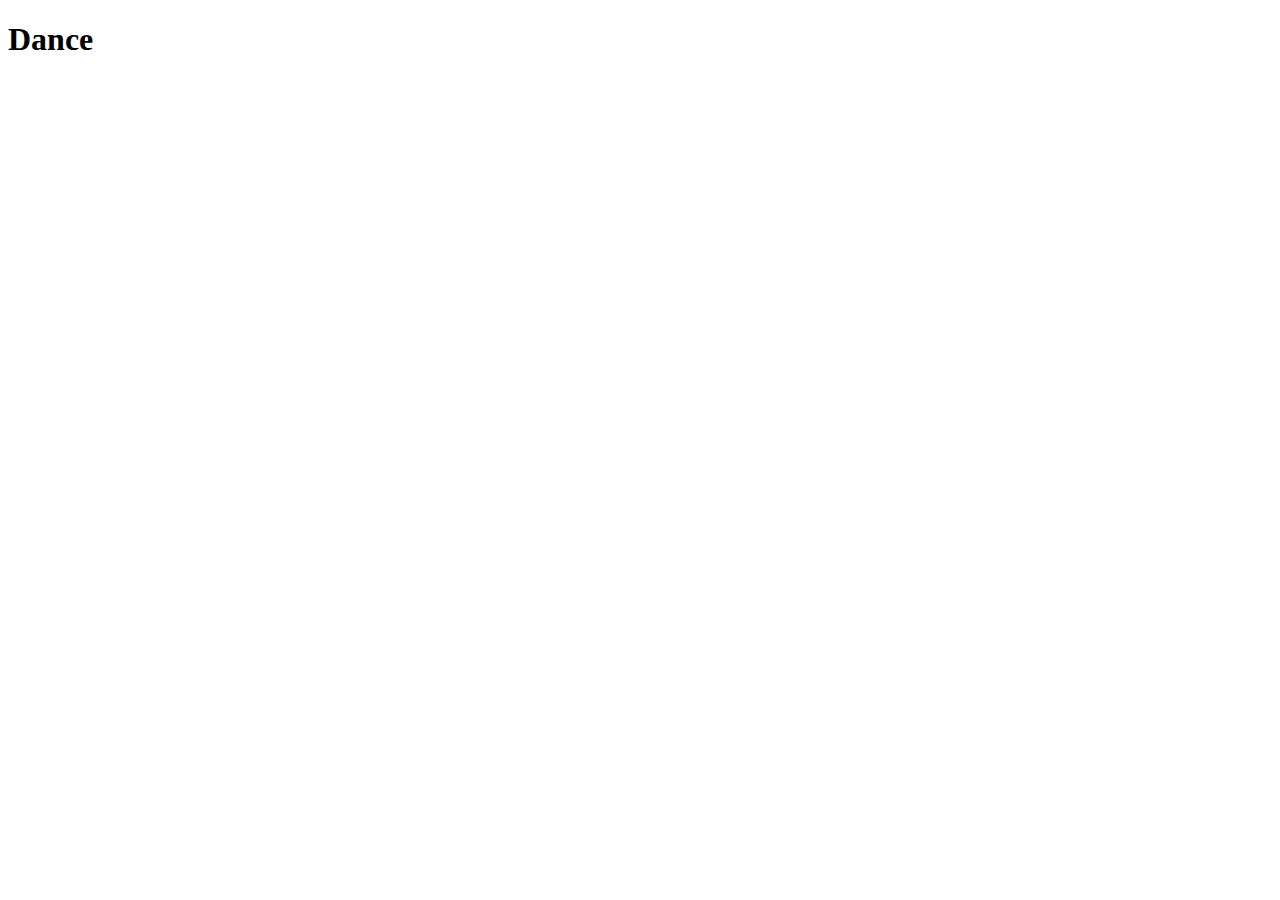
==== web/index.html @ 3dc279eb "Before the project" ====
<!DOCTYPE html>
<html lang="es">

<head>
    <meta charset="UTF-8">
    <title>Document</title>
</head>

<body>

    <!-- First Challenge -->
    <h1>Dance</h1>
    <!-- <h2>H2</h2>
    <h3>H3</h3> -->

    <!-- <div>I'm a Div</div>
    <span>I'm a span</span>
    <p>this is an amazing paragraph</p> -->
    <img src="https://media.giphy.com/media/l0HlRP71GpG8FOcMM/giphy.gif" alt="" />
    <img src="https://media.giphy.com/media/O6wHkRygKHQru/giphy.gif" alt="" />
    <img src="https://media.giphy.com/media/3o7btP089a98Xr6AV2/giphy.gif" alt="" />
    <img src="https://media.giphy.com/media/Rlxfht52POeHMUrner/giphy.gif" alt="" />
    <img src="https://media.giphy.com/media/dVhd2slGXPi3eLJGCa/giphy.gif" alt="" />
    <img src="https://media.giphy.com/media/3gTmcQwVzuFSodg0Ci/giphy.gif" alt="" />
    <script src="script.js"></script>

    <!--  <a href="https://giphy.com/gifs/nba-basketball-yeah-l0HlRP71GpG8FOcMM/links"> Gif</a>-->
</body>

</html>
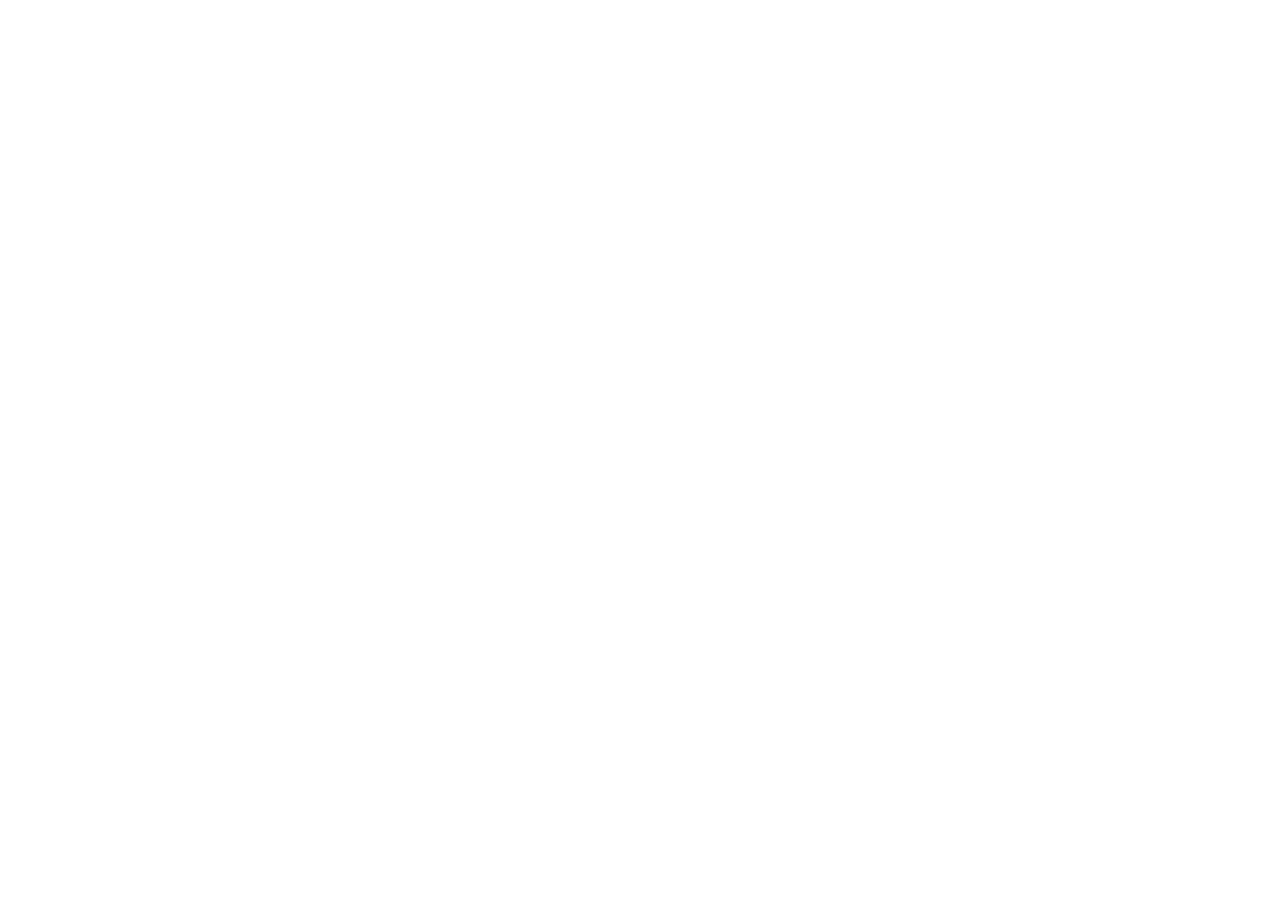
==== commit 1c30031d: "Designing the page" ====
--- a/web/index.html
+++ b/web/index.html
@@ -1,30 +1,17 @@
 <!DOCTYPE html>
-<html lang="es">
+<html lang="en">
 
 <head>
     <meta charset="UTF-8">
+    <meta name="viewport" content="width=device-width, initial-scale=1.0">
+    <link rel="stylesheet" href="css/styles.css" />
     <title>Document</title>
 </head>
 
 <body>
 
-    <!-- First Challenge -->
-    <h1>Dance</h1>
-    <!-- <h2>H2</h2>
-    <h3>H3</h3> -->
 
-    <!-- <div>I'm a Div</div>
-    <span>I'm a span</span>
-    <p>this is an amazing paragraph</p> -->
-    <img src="https://media.giphy.com/media/l0HlRP71GpG8FOcMM/giphy.gif" alt="" />
-    <img src="https://media.giphy.com/media/O6wHkRygKHQru/giphy.gif" alt="" />
-    <img src="https://media.giphy.com/media/3o7btP089a98Xr6AV2/giphy.gif" alt="" />
-    <img src="https://media.giphy.com/media/Rlxfht52POeHMUrner/giphy.gif" alt="" />
-    <img src="https://media.giphy.com/media/dVhd2slGXPi3eLJGCa/giphy.gif" alt="" />
-    <img src="https://media.giphy.com/media/3gTmcQwVzuFSodg0Ci/giphy.gif" alt="" />
-    <script src="script.js"></script>
-
-    <!--  <a href="https://giphy.com/gifs/nba-basketball-yeah-l0HlRP71GpG8FOcMM/links"> Gif</a>-->
+    <script src="scripts/script.js"></script>
 </body>
 
 </html>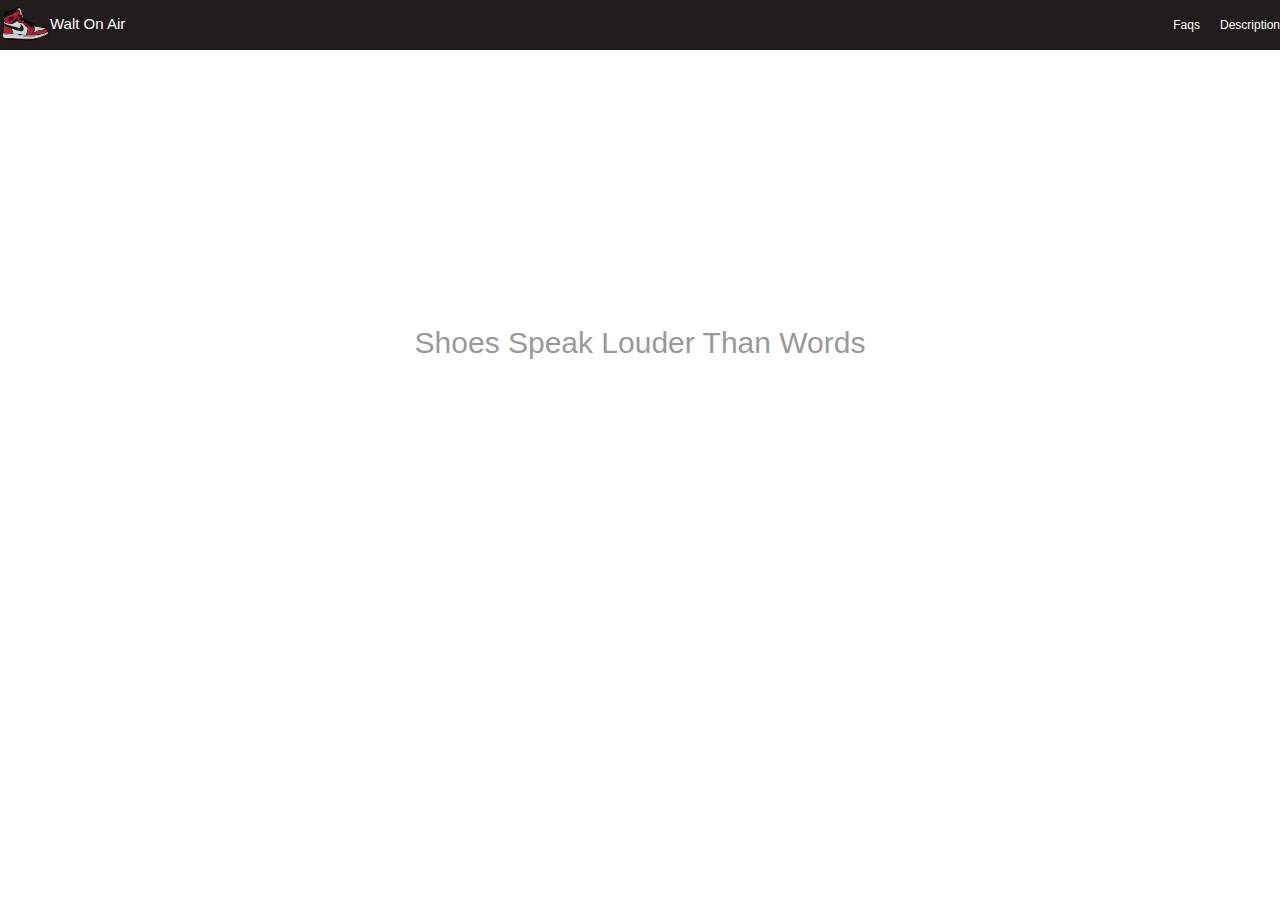
==== commit d5ea1c73: "Starting the Main Section" ====
--- a/web/index.html
+++ b/web/index.html
@@ -1,14 +1,40 @@
 <!DOCTYPE html>
-<html lang="en">
+<html lang="es">
 
 <head>
     <meta charset="UTF-8">
     <meta name="viewport" content="width=device-width, initial-scale=1.0">
     <link rel="stylesheet" href="css/styles.css" />
-    <title>Document</title>
+    <title>WOA</title>
 </head>
 
 <body>
+
+    <!-- Navbar Start -->
+    <nav>
+        <div class="brand_image">
+            <img src="images/logo.png" width="50" height="50" alt="" />
+            <p>Walt On Air</p>
+        </div>
+
+        <div class="nav_options">
+            <ul>
+                <li><a href="">Faqs</a></li>
+                <li><a href="">Description</a></li>
+            </ul>
+            <!-- <div class="option">Faqs</div>
+            <div class="option">Product and Description</div> -->
+        </div>
+
+
+    </nav>
+    <!-- Navbar End -->
+
+    <div class="main_section">
+        <h1>Shoes Speak Louder Than Words</h1>
+
+
+    </div>
 
 
     <script src="scripts/script.js"></script>
--- a/web/css/styles.css
+++ b/web/css/styles.css
@@ -0,0 +1,60 @@
+html,body{
+    padding: 0px;
+    margin: 0px;
+    font-size: 12px;
+    font-family: Helvetica;
+    font-weight: lighter;
+}
+
+/* Nav Style */
+nav{
+    display: flex;
+    background-color: #211D1D;
+    padding: 10 px;
+    color: white;
+    justify-content: space-between;
+    align-items: center;
+}
+nav ul{
+    display: flex;
+}
+
+nav li{
+    padding-left: 20px;
+    list-style: none; 
+}
+
+nav li a{
+    color: white;
+    text-decoration: none;
+}
+
+nav li a:hover {
+    color:gray;
+}
+
+nav .brand_image{
+    display: flex;
+}
+
+nav .brand_image p{
+    display: inline-block;
+    font-size: 15px;
+}
+
+/* Main Style */
+
+.main_section{
+    padding: 20%;
+    text-align: center;
+    font-weight: bold;
+   
+
+}
+
+.main_section h1{
+    font-size: 30px;
+    font-family: Helvetica;
+    font-weight: lighter;
+    color: #9A9898;
+}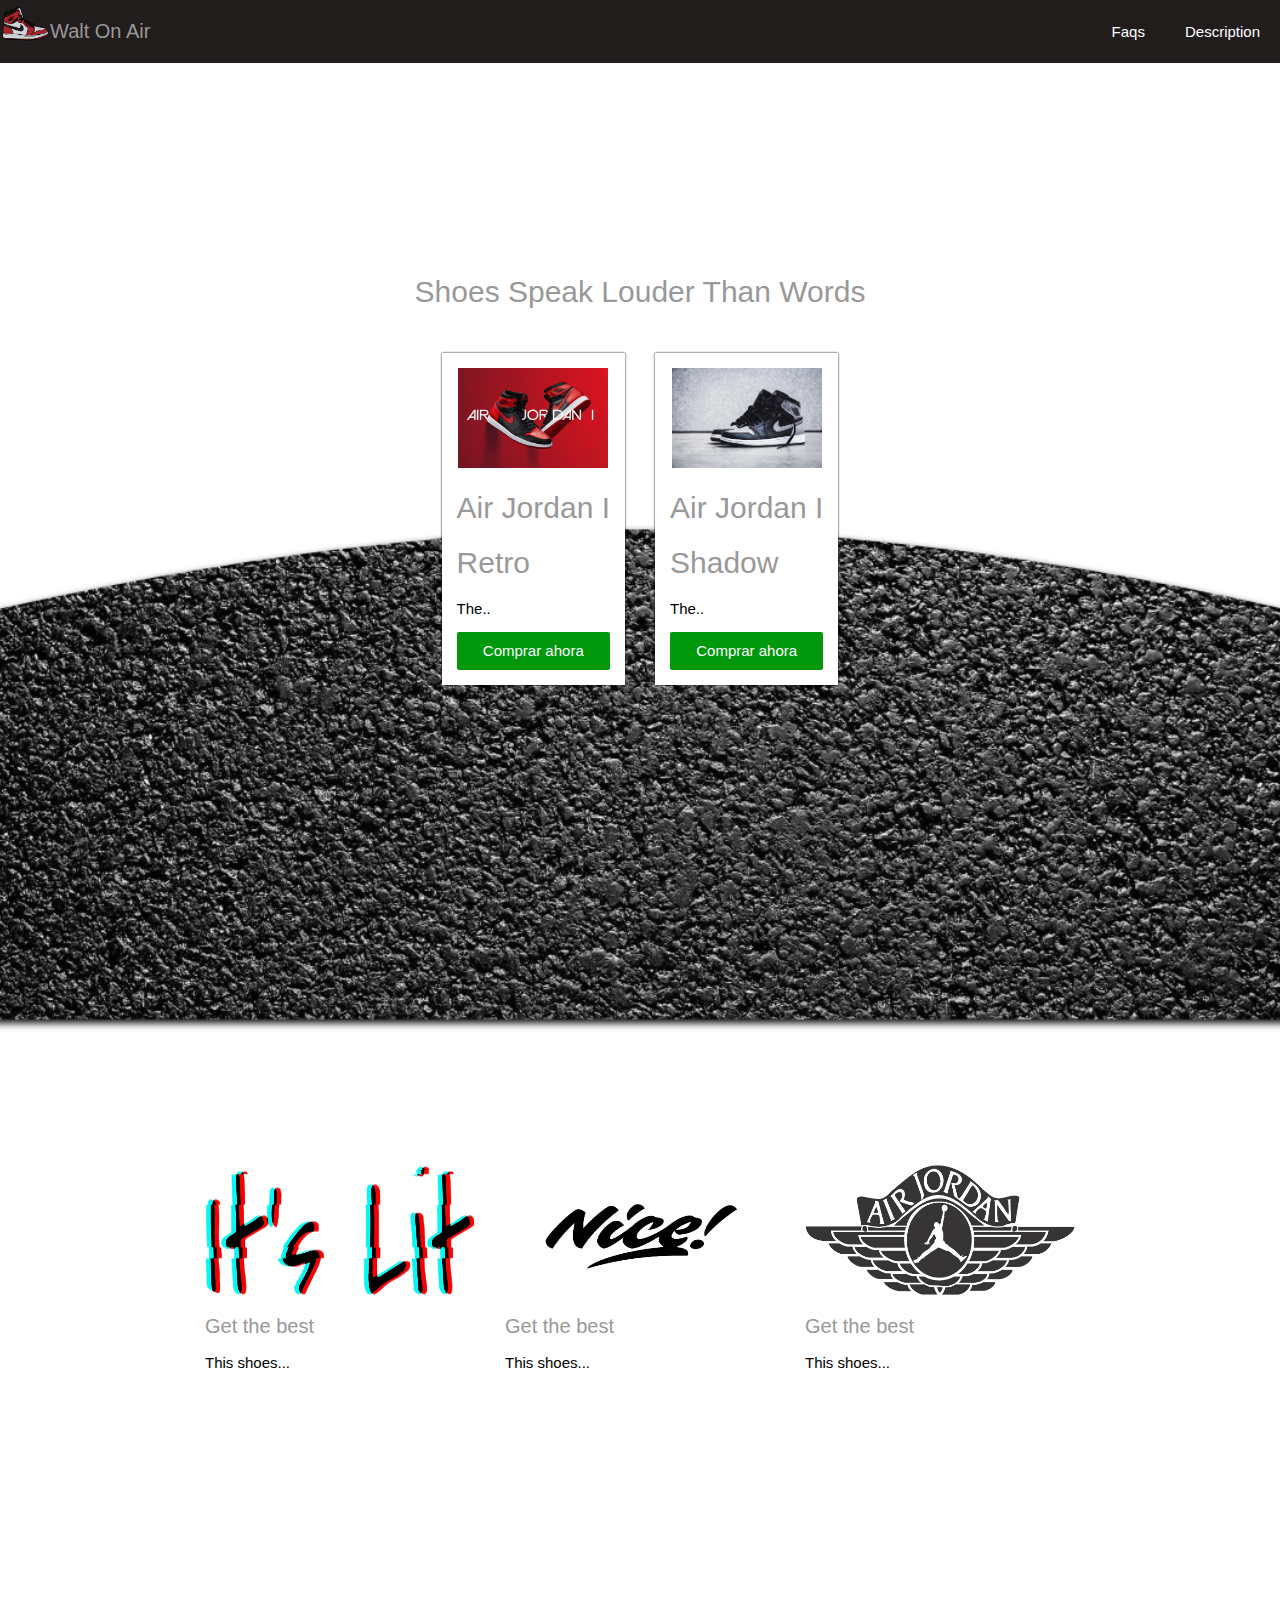
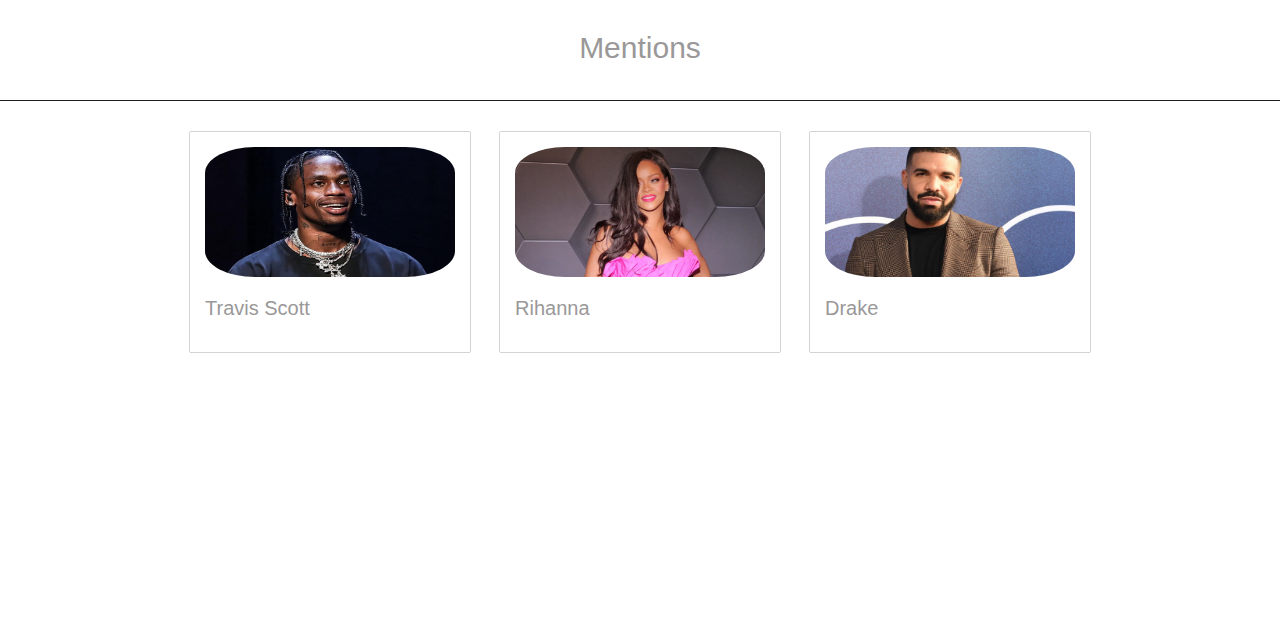
==== commit ec804c04: "Second Challenge done" ====
--- a/web/index.html
+++ b/web/index.html
@@ -4,7 +4,10 @@
 <head>
     <meta charset="UTF-8">
     <meta name="viewport" content="width=device-width, initial-scale=1.0">
+    <link rel="stylesheet" href="css/normalize.css" />
     <link rel="stylesheet" href="css/styles.css" />
+    <link rel="stylesheet" href="css/mobile.css" />
+
     <title>WOA</title>
 </head>
 
@@ -30,14 +33,113 @@
     </nav>
     <!-- Navbar End -->
 
+    <!--Main Section Start -->
     <div class="main_section">
         <h1>Shoes Speak Louder Than Words</h1>
+    </div>
+    <!--Main Section End -->
 
+    <!-- Product Start -->
+    <div class="products">
+        <div class="product">
+            <div class="content">
+                <div class="image_content">
+                    <img src="images/AirJordanIRetro.jpg" alt="" />
+                </div>
+                <h1>Air Jordan I</h1>
+                <h1>Retro</h1>
+                <p>The..</p>
+                <button href="#" class="main_button">Comprar ahora</button>
+            </div>
+        </div>
+        <div class="product">
 
+            <div class="content">
+                <div class="image_content">
+                    <img src="images/AirJordanIShadow.jpg" alt="" />
+                </div>
+
+                <h1>Air Jordan I</h1>
+                <h1>Shadow</h1>
+                <p>The..</p>
+                <button href="#" class="main_button">Comprar ahora</button>
+            </div>
+        </div>
     </div>
+    <!-- Product End -->
 
+    <!-- Benefits Start -->
+    <div class="benefits">
+        <div class="benefit">
+            <div class="content">
+                <div class="image_benefits">
+                    <img src="images/lit.png" alt="" />
+                </div>
+                <h2>Get the best</h2>
+                <p>This shoes...</p>
+            </div>
+        </div>
 
-    <script src="scripts/script.js"></script>
+        <div class="benefit">
+            <div class="content">
+                <div class="image_benefits">
+                    <img src="images/nice.png" alt="" />
+                </div>
+                <h2>Get the best</h2>
+                <p>This shoes...</p>
+            </div>
+        </div>
+
+        <div class="benefit">
+            <div class="content">
+                <div class="image_benefits">
+                    <img src="images/airjordan.png" alt="" />
+                </div>
+                <h2>Get the best</h2>
+                <p>This shoes...</p>
+            </div>
+        </div>
+    </div>
+    <!-- Benefits End -->
+
+    <div class="mentions_title">
+        <h1>Mentions</h1>
+    </div>
+    <!-- Mentions Start -->
+    <div class="mentions">
+        <div class="mention">
+            <div class="content">
+                <div class="image_mention">
+                    <img src="images/travis.jpg" alt="">
+                    <h2>Travis Scott</h2>
+                </div>
+            </div>
+
+        </div>
+
+        <div class="mention">
+            <div class="content">
+                <div class="image_mention">
+
+                    <img src="images/rihanna.webp" alt="">
+                    <h2>Rihanna</h2>
+                </div>
+            </div>
+
+        </div>
+
+        <div class="mention">
+            <div class="content">
+                <div class="image_mention">
+                    <img src="images/drake.jpg" alt="">
+                    <h2>Drake</h2>
+                </div>
+            </div>
+        </div>
+    </div>
+    <!-- Mentions End -->
+
+    <script src=" scripts/script.js"></script>
 </body>
 
 </html>--- a/web/css/styles.css
+++ b/web/css/styles.css
@@ -1,17 +1,44 @@
+
+/* Variables */
+
+:root{
+    --green-color: #00980C;
+    --greenDark-color: #017e0c;
+    --white-color: white;
+    --gray-color: #9A9898;
+    --grayDark-color:#211D1D;
+
+
+}
+
 html,body{
     padding: 0px;
     margin: 0px;
-    font-size: 12px;
+    font-size: 15px;
     font-family: Helvetica;
     font-weight: lighter;
+}
+
+h1{
+    font-size: 30px;
+    font-family: Helvetica;
+    font-weight: 500;
+    color:var(--gray-color);
+}
+
+h2{
+    font-size: 20px;
+    font-family: Helvetica;
+    font-weight: lighter;
+    color:var(--gray-color);
 }
 
 /* Nav Style */
 nav{
     display: flex;
-    background-color: #211D1D;
+    background-color: var(--grayDark-color);
     padding: 10 px;
-    color: white;
+    color: var(--white-color);
     justify-content: space-between;
     align-items: center;
 }
@@ -21,16 +48,17 @@
 
 nav li{
     padding-left: 20px;
+    padding-right: 20px;
     list-style: none; 
 }
 
 nav li a{
-    color: white;
+    color: var(--white-color);
     text-decoration: none;
 }
 
 nav li a:hover {
-    color:gray;
+    color:var(--gray-color);
 }
 
 nav .brand_image{
@@ -39,22 +67,121 @@
 
 nav .brand_image p{
     display: inline-block;
-    font-size: 15px;
+    font-size: 20px;
+}
+
+nav .brand_image:hover p{
+    color: var(--gray-color);
+    cursor: pointer;
 }
 
 /* Main Style */
 
 .main_section{
-    padding: 20%;
+    padding: 15%;
     text-align: center;
-    font-weight: bold;
-   
-
 }
 
-.main_section h1{
-    font-size: 30px;
-    font-family: Helvetica;
-    font-weight: lighter;
-    color: #9A9898;
+
+.products{
+    background-image: url("../images/fondoCurvo.png");
+    max-height: 50px;
+    background-size: cover;
+    background-position: center top;
+    padding: 20%;
+    display: flex;
+    justify-content: center;
+}
+
+.product{
+    padding: 15px;
+    margin-top: -440px;
+}
+
+.product .content{
+    background-color: var(--white-color);
+    padding: 15px;
+    box-shadow: 0 0 2px;
+}
+
+.image_content{
+    text-align: center;
+}
+
+.image_content img{
+    width: 150px;
+    height: 100px;
+}
+
+.main_button{
+    background-color:var(--green-color) ;
+    width: 100%;
+    padding: 10px;
+    font-size: 15px;
+    color: var(--white-color);
+    border: none;
+    cursor: pointer;
+    border-radius: 2px;
+}
+
+.main_button:hover{
+    background-color: var(--greenDark-color);
+}
+
+/* Benefits Style */
+
+.benefits{
+    max-height: 50px;
+    background-size: cover;
+    background-position: center top;
+    padding: 20%;
+    display: flex;
+    justify-content: center;
+}
+
+.benefit{
+    padding: 15px;
+    margin-top: -140px;
+}
+
+.image_benefits img{
+    width: 270px;
+    height: 130px;
+    border-radius: 10%;
+}
+
+/* Mentions Style*/
+
+.mentions{
+    max-height: 50px;
+    background-size: cover;
+    background-position: center top;
+    padding: 20%;
+    display: flex;
+    justify-content: center;
+}
+
+.mention{
+    padding: 15px;
+    margin-top: -240px;
+    border: 0px;
+}
+
+.mention .content{
+    background-color: var(--white-color);
+    padding: 15px;
+    box-shadow: 0 0 1px;
+   
+}
+
+.image_mention img{
+    width: 250px;
+    height: 130px;
+    border-radius: 20%;
+}
+
+.mentions_title{
+    border-bottom: 1px solid var(--grayDark-color);
+    text-align: center;
+    padding: 15px;
 }--- a/web/css/mobile.css
+++ b/web/css/mobile.css
@@ -0,0 +1,3 @@
+@media (max-width: 600px){
+
+}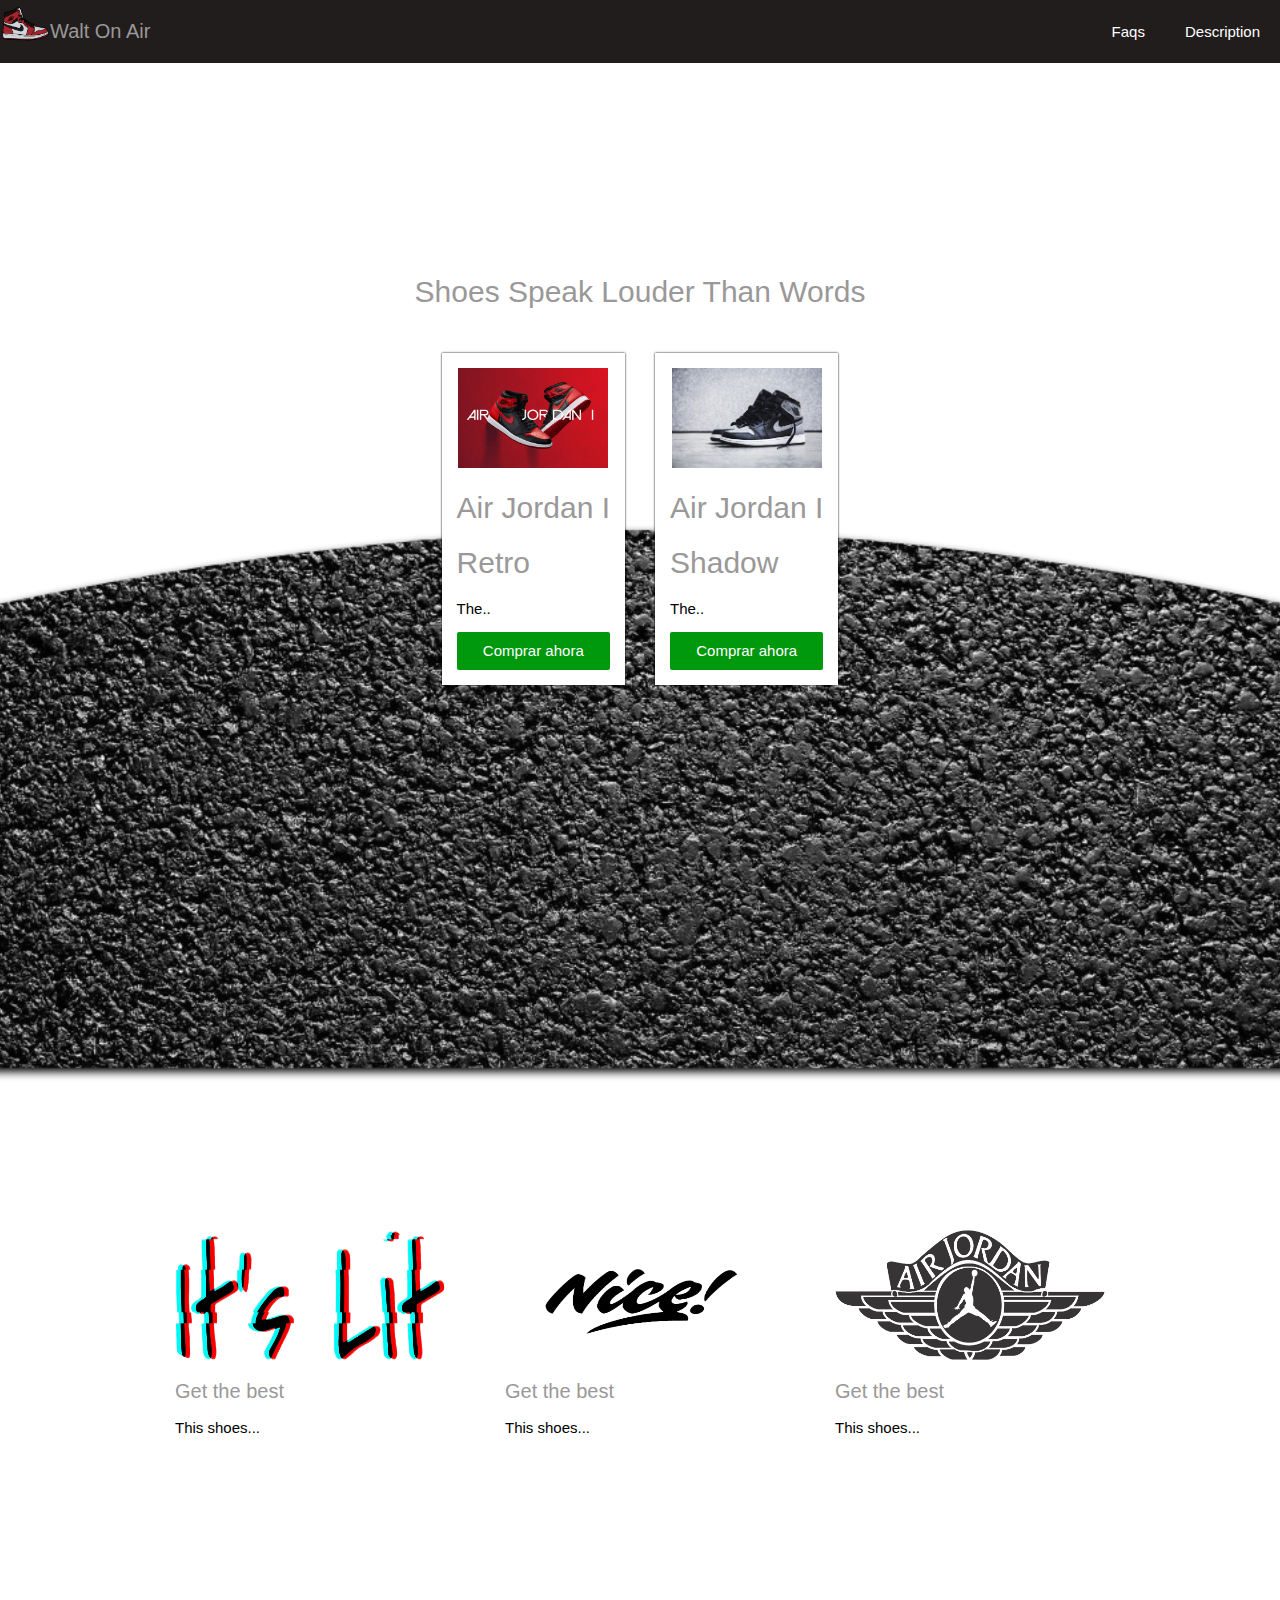
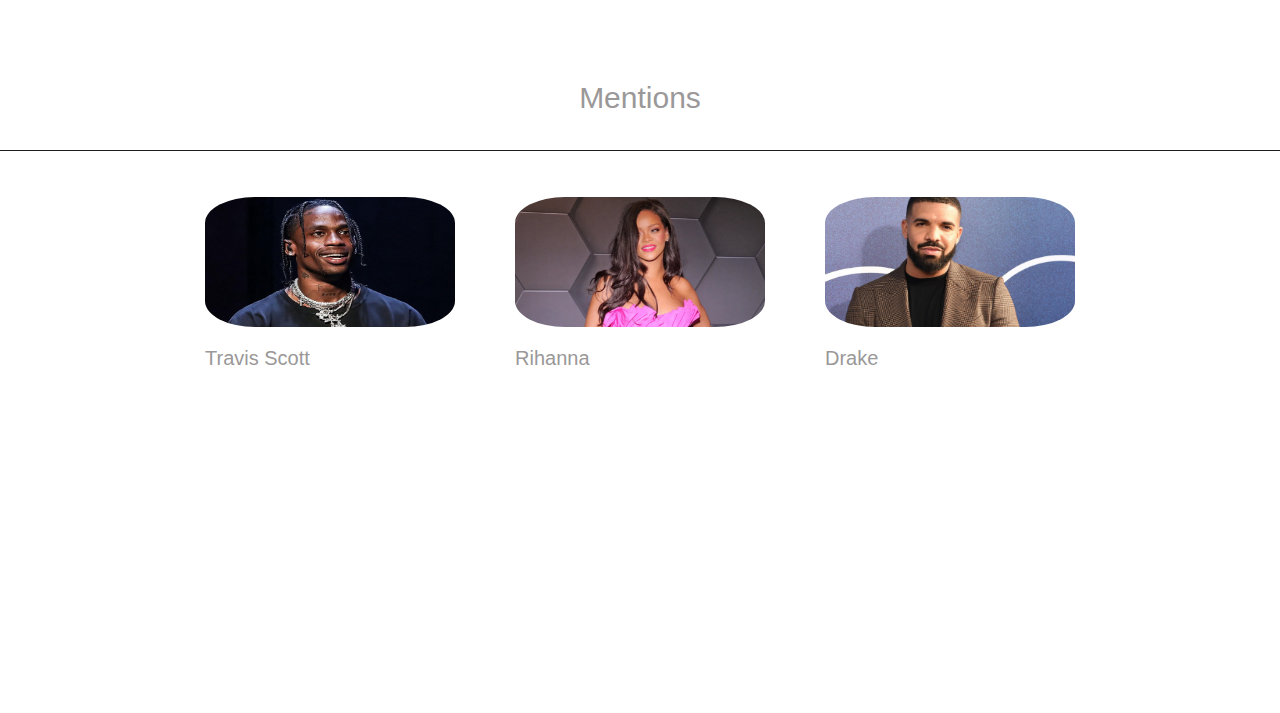
==== commit 09f66216: "Before the third challenge: Animations, Resposive and Grid" ====
--- a/web/index.html
+++ b/web/index.html
@@ -7,14 +7,14 @@
     <link rel="stylesheet" href="css/normalize.css" />
     <link rel="stylesheet" href="css/styles.css" />
     <link rel="stylesheet" href="css/mobile.css" />
-
+    <link rel="stylesheet" href="css/animation.css" />
     <title>WOA</title>
 </head>
 
 <body>
 
     <!-- Navbar Start -->
-    <nav>
+    <nav class="fadeInDown">
         <div class="brand_image">
             <img src="images/logo.png" width="50" height="50" alt="" />
             <p>Walt On Air</p>
@@ -34,14 +34,14 @@
     <!-- Navbar End -->
 
     <!--Main Section Start -->
-    <div class="main_section">
+    <div class="main_section fadeIn">
         <h1>Shoes Speak Louder Than Words</h1>
     </div>
     <!--Main Section End -->
 
     <!-- Product Start -->
-    <div class="products">
-        <div class="product">
+    <div class="products fadeInUp">
+        <div class="product ">
             <div class="content">
                 <div class="image_content">
                     <img src="images/AirJordanIRetro.jpg" alt="" />
--- a/web/css/styles.css
+++ b/web/css/styles.css
@@ -85,7 +85,7 @@
 
 .products{
     background-image: url("../images/fondoCurvo.png");
-    max-height: 50px;
+    height: 50px;
     background-size: cover;
     background-position: center top;
     padding: 20%;
@@ -131,12 +131,17 @@
 /* Benefits Style */
 
 .benefits{
-    max-height: 50px;
+    height: 50px;
     background-size: cover;
     background-position: center top;
     padding: 20%;
     display: flex;
     justify-content: center;
+}
+
+.benefit .content{
+    background-color: var(--white-color);
+    padding: 15px;
 }
 
 .benefit{
@@ -153,7 +158,7 @@
 /* Mentions Style*/
 
 .mentions{
-    max-height: 50px;
+    height: 50px;
     background-size: cover;
     background-position: center top;
     padding: 20%;
@@ -170,7 +175,6 @@
 .mention .content{
     background-color: var(--white-color);
     padding: 15px;
-    box-shadow: 0 0 1px;
    
 }
 
--- a/web/css/mobile.css
+++ b/web/css/mobile.css
@@ -1,3 +1,30 @@
 @media (max-width: 600px){
+    .products{
+        display: inherit;
+        height: auto;
+    }
+    .product {
+        margin-top: auto;
+    }
+    .main_section{
+        padding: 4%;
+    }
+    
+    .benefits{
+        display: inherit;
+        height: auto;
+    }
 
+    .benefit{
+        margin-top: auto;
+    }
+
+    .mentions{
+        display: inherit;
+        height: auto;
+    }
+
+    .mention{
+        margin-top: auto;
+    }
 }--- a/web/css/animation.css
+++ b/web/css/animation.css
@@ -0,0 +1,62 @@
+.fadeIn{
+    -webkit-animation-duration: 4s;
+    animation-duration: 4s;
+    -webkit-animation-fill-mode: both;
+    animation-fill-mode: both;
+    -webkit-animation-duration: fadeIn;
+    animation-name: fadeIn;
+}
+
+@keyframes fadeIn{
+    from{
+        opacity: 0;
+    }
+    to{
+        opacity: 1;
+    }
+}
+
+
+.fadeInDown{
+    -webkit-animation-duration: 1s;
+    animation-duration: 1s;
+    -webkit-animation-fill-mode: both;
+    animation-fill-mode: both;
+    -webkit-animation-duration: fadeInDown;
+    animation-name: fadeInDown;
+}
+
+@keyframes fadeInDown{
+    from{
+        opacity: 0;
+        -webkit-transform: translate3d(0, -100%,0);
+        transform: translate3d(0, -100%,0);
+    }
+    to{
+        opacity: 1;
+        -webkit-transform: translate3d(0, 0,0);
+        transform: translate3d(0, 0,0);
+    }
+}
+
+.fadeInUp{
+    -webkit-animation-duration: 1s;
+    animation-duration: 1s;
+    -webkit-animation-fill-mode: both;
+    animation-fill-mode: both;
+    -webkit-animation-duration: fadeInUp;
+    animation-name: fadeInUp;
+}
+
+@keyframes fadeInUp{
+    from{
+        opacity: 0;
+        -webkit-transform: translate3d(0, 100%,0);
+        transform: translate3d(0, 100%,0);
+    }
+    to{
+        opacity: 1;
+        -webkit-transform: translate3d(0, 0,0);
+        transform: translate3d(0, 0,0);
+    }
+}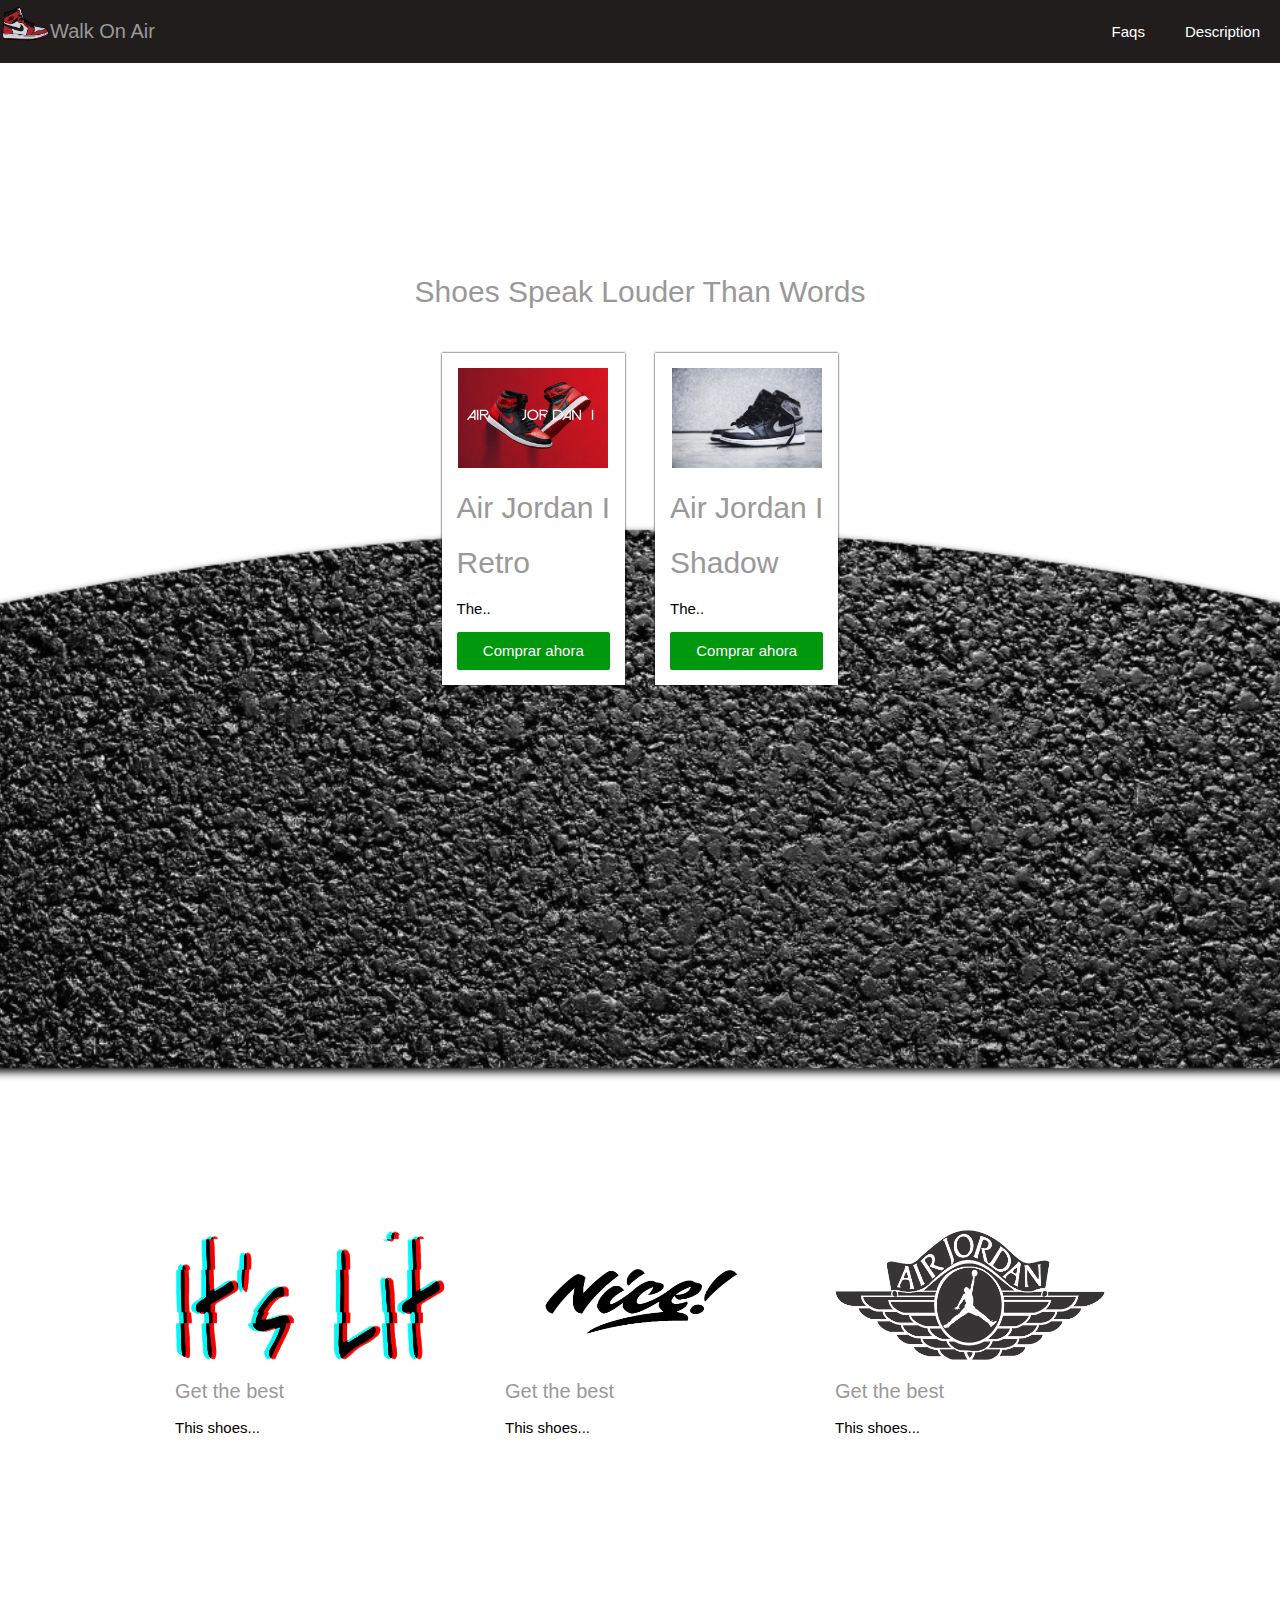
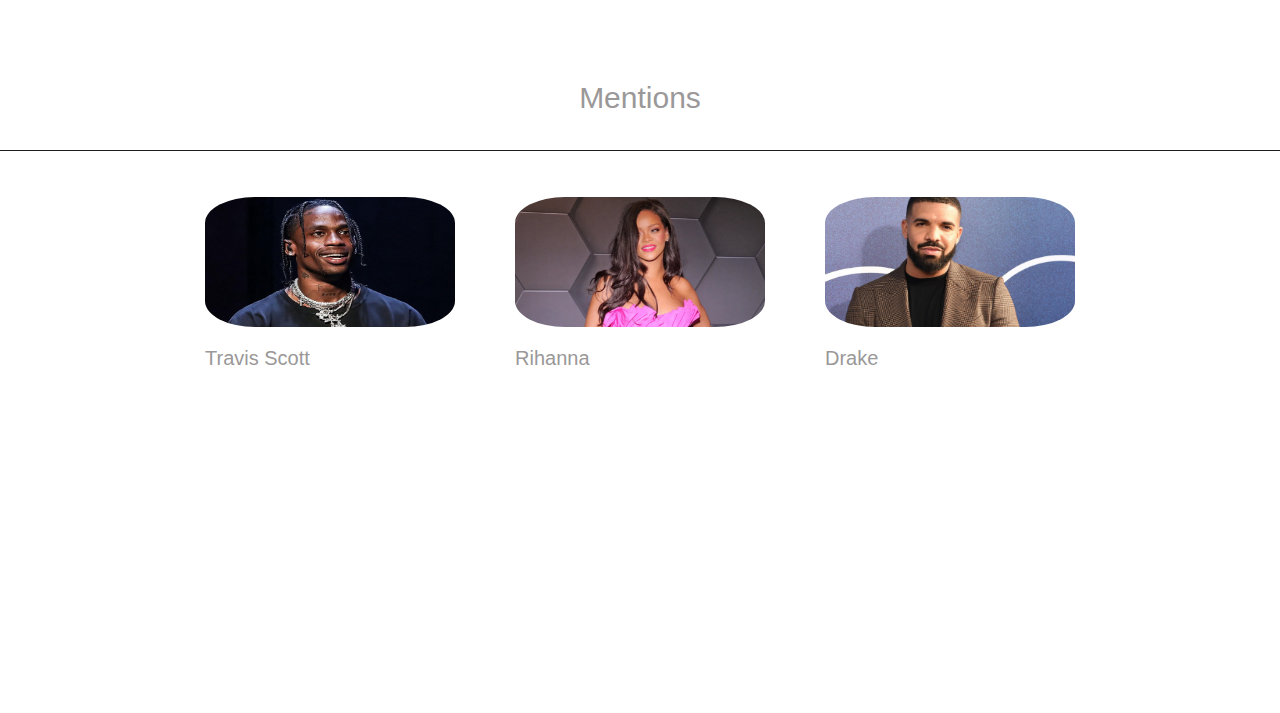
==== commit d256a771: "Product Page done" ====
--- a/web/index.html
+++ b/web/index.html
@@ -17,7 +17,7 @@
     <nav class="fadeInDown">
         <div class="brand_image">
             <img src="images/logo.png" width="50" height="50" alt="" />
-            <p>Walt On Air</p>
+            <p>Walk On Air</p>
         </div>
 
         <div class="nav_options">
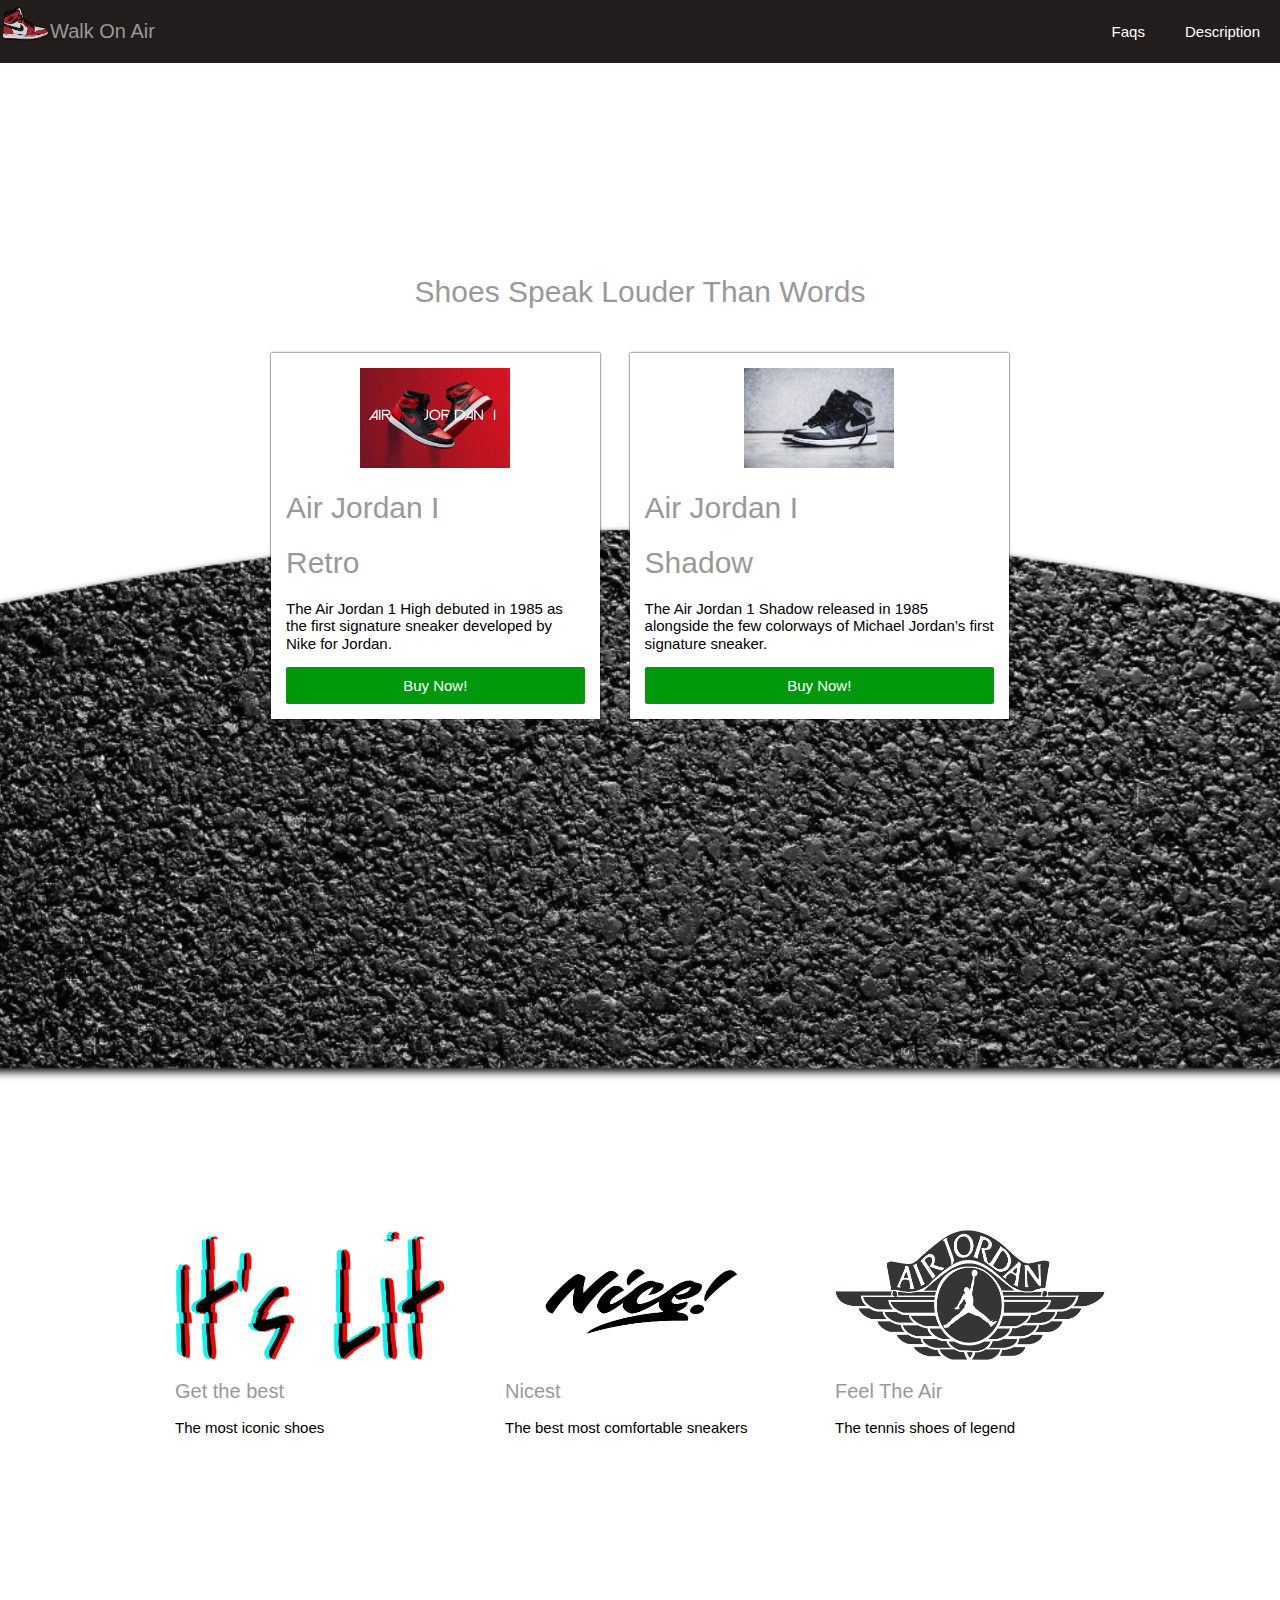
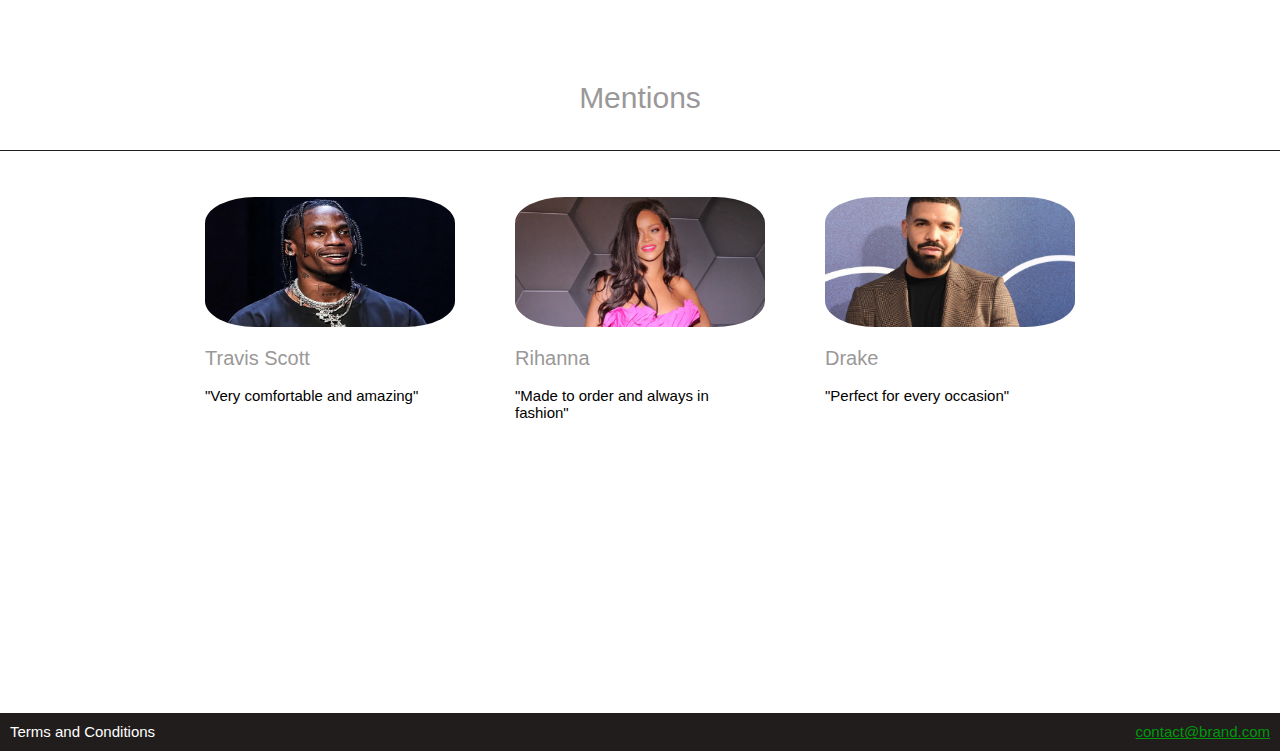
==== commit ed959d4a: "Before Git hub pages" ====
--- a/web/index.html
+++ b/web/index.html
@@ -1,5 +1,5 @@
 <!DOCTYPE html>
-<html lang="es">
+<html lang="en">
 
 <head>
     <meta charset="UTF-8">
@@ -17,7 +17,10 @@
     <nav class="fadeInDown">
         <div class="brand_image">
             <img src="images/logo.png" width="50" height="50" alt="" />
-            <p>Walk On Air</p>
+            <a href="index.html">
+                <p>Walk On Air</p>
+            </a>
+
         </div>
 
         <div class="nav_options">
@@ -48,8 +51,9 @@
                 </div>
                 <h1>Air Jordan I</h1>
                 <h1>Retro</h1>
-                <p>The..</p>
-                <button href="#" class="main_button">Comprar ahora</button>
+                <p>The Air Jordan 1 High debuted in 1985 as the first signature sneaker developed by Nike for
+                    Jordan.</p>
+                <a href="venta.html"><button href="#" class="main_button">Buy Now!</button></a>
             </div>
         </div>
         <div class="product">
@@ -61,22 +65,23 @@
 
                 <h1>Air Jordan I</h1>
                 <h1>Shadow</h1>
-                <p>The..</p>
-                <button href="#" class="main_button">Comprar ahora</button>
+                <p>The Air Jordan 1 Shadow released in 1985 alongside the few colorways of Michael Jordan’s first
+                    signature sneaker.</p>
+                <a href="venta.html"><button href="#" class="main_button">Buy Now!</button></a>
             </div>
         </div>
     </div>
     <!-- Product End -->
 
     <!-- Benefits Start -->
-    <div class="benefits">
+    <div class="benefits fadeInUp">
         <div class="benefit">
             <div class="content">
                 <div class="image_benefits">
                     <img src="images/lit.png" alt="" />
                 </div>
                 <h2>Get the best</h2>
-                <p>This shoes...</p>
+                <p>The most iconic shoes</p>
             </div>
         </div>
 
@@ -85,8 +90,8 @@
                 <div class="image_benefits">
                     <img src="images/nice.png" alt="" />
                 </div>
-                <h2>Get the best</h2>
-                <p>This shoes...</p>
+                <h2>Nicest</h2>
+                <p>The best most comfortable sneakers </p>
             </div>
         </div>
 
@@ -95,23 +100,24 @@
                 <div class="image_benefits">
                     <img src="images/airjordan.png" alt="" />
                 </div>
-                <h2>Get the best</h2>
-                <p>This shoes...</p>
+                <h2>Feel The Air</h2>
+                <p>The tennis shoes of legend</p>
             </div>
         </div>
     </div>
     <!-- Benefits End -->
 
-    <div class="mentions_title">
+    <div class="mentions_title fadeInUp">
         <h1>Mentions</h1>
     </div>
     <!-- Mentions Start -->
-    <div class="mentions">
+    <div class="mentions fadeInUp">
         <div class="mention">
             <div class="content">
                 <div class="image_mention">
                     <img src="images/travis.jpg" alt="">
                     <h2>Travis Scott</h2>
+                    <p>"Very comfortable and amazing"</p>
                 </div>
             </div>
 
@@ -123,6 +129,7 @@
 
                     <img src="images/rihanna.webp" alt="">
                     <h2>Rihanna</h2>
+                    <p>"Made to order and always in fashion"</p>
                 </div>
             </div>
 
@@ -133,11 +140,18 @@
                 <div class="image_mention">
                     <img src="images/drake.jpg" alt="">
                     <h2>Drake</h2>
+                    <p>"Perfect for every occasion"</p>
                 </div>
             </div>
         </div>
     </div>
     <!-- Mentions End -->
+    <!-- Footer Start -->
+    <footer class="fadeInUp">
+        <div class="option">Terms and Conditions</div>
+        <div class="option contact"> <a href="mailto:con">contact@brand.com</a></div>
+    </footer>
+    <!-- Footer End -->
 
     <script src=" scripts/script.js"></script>
 </body>
--- a/web/css/styles.css
+++ b/web/css/styles.css
@@ -11,7 +11,7 @@
 
 }
 
-html,body{
+html,body, label{
     padding: 0px;
     margin: 0px;
     font-size: 15px;
@@ -19,6 +19,7 @@
     font-weight: lighter;
 }
 
+
 h1{
     font-size: 30px;
     font-family: Helvetica;
@@ -33,6 +34,7 @@
     color:var(--gray-color);
 }
 
+
 /* Nav Style */
 nav{
     display: flex;
@@ -81,7 +83,9 @@
     padding: 15%;
     text-align: center;
 }
-
+nav a {
+    color: var(--white-color);
+}
 
 .products{
     background-image: url("../images/fondoCurvo.png");
@@ -188,4 +192,48 @@
     border-bottom: 1px solid var(--grayDark-color);
     text-align: center;
     padding: 15px;
-}+}
+
+
+/* Form Style*/
+
+.modulo_pago{
+    background-color: var(--white-color);
+    padding: 10px;
+}
+
+
+.modulo_pago_images{
+    max-width: 200px;
+    text-align: center;
+    width: 100%;
+    margin: auto;
+}
+
+.data{
+    margin-top: 8px;
+    margin-bottom: 8px;
+    width: 100%;
+    height: 35px;
+    border-radius: 2px;
+    border: 1px solid;
+    box-sizing: border-box;
+}
+
+.modulo_pago .main_button{
+    margin-top: 10px;
+}
+
+
+/* ------------------------------------------- Footer */
+footer{
+    display: flex;
+    justify-content: space-between;
+    font-size: 15px;
+    background-color: var(--grayDark-color);
+    padding: 10px;
+    color: var(--white-color);
+  }
+  .contact a{
+    color: var(--green-color);
+  }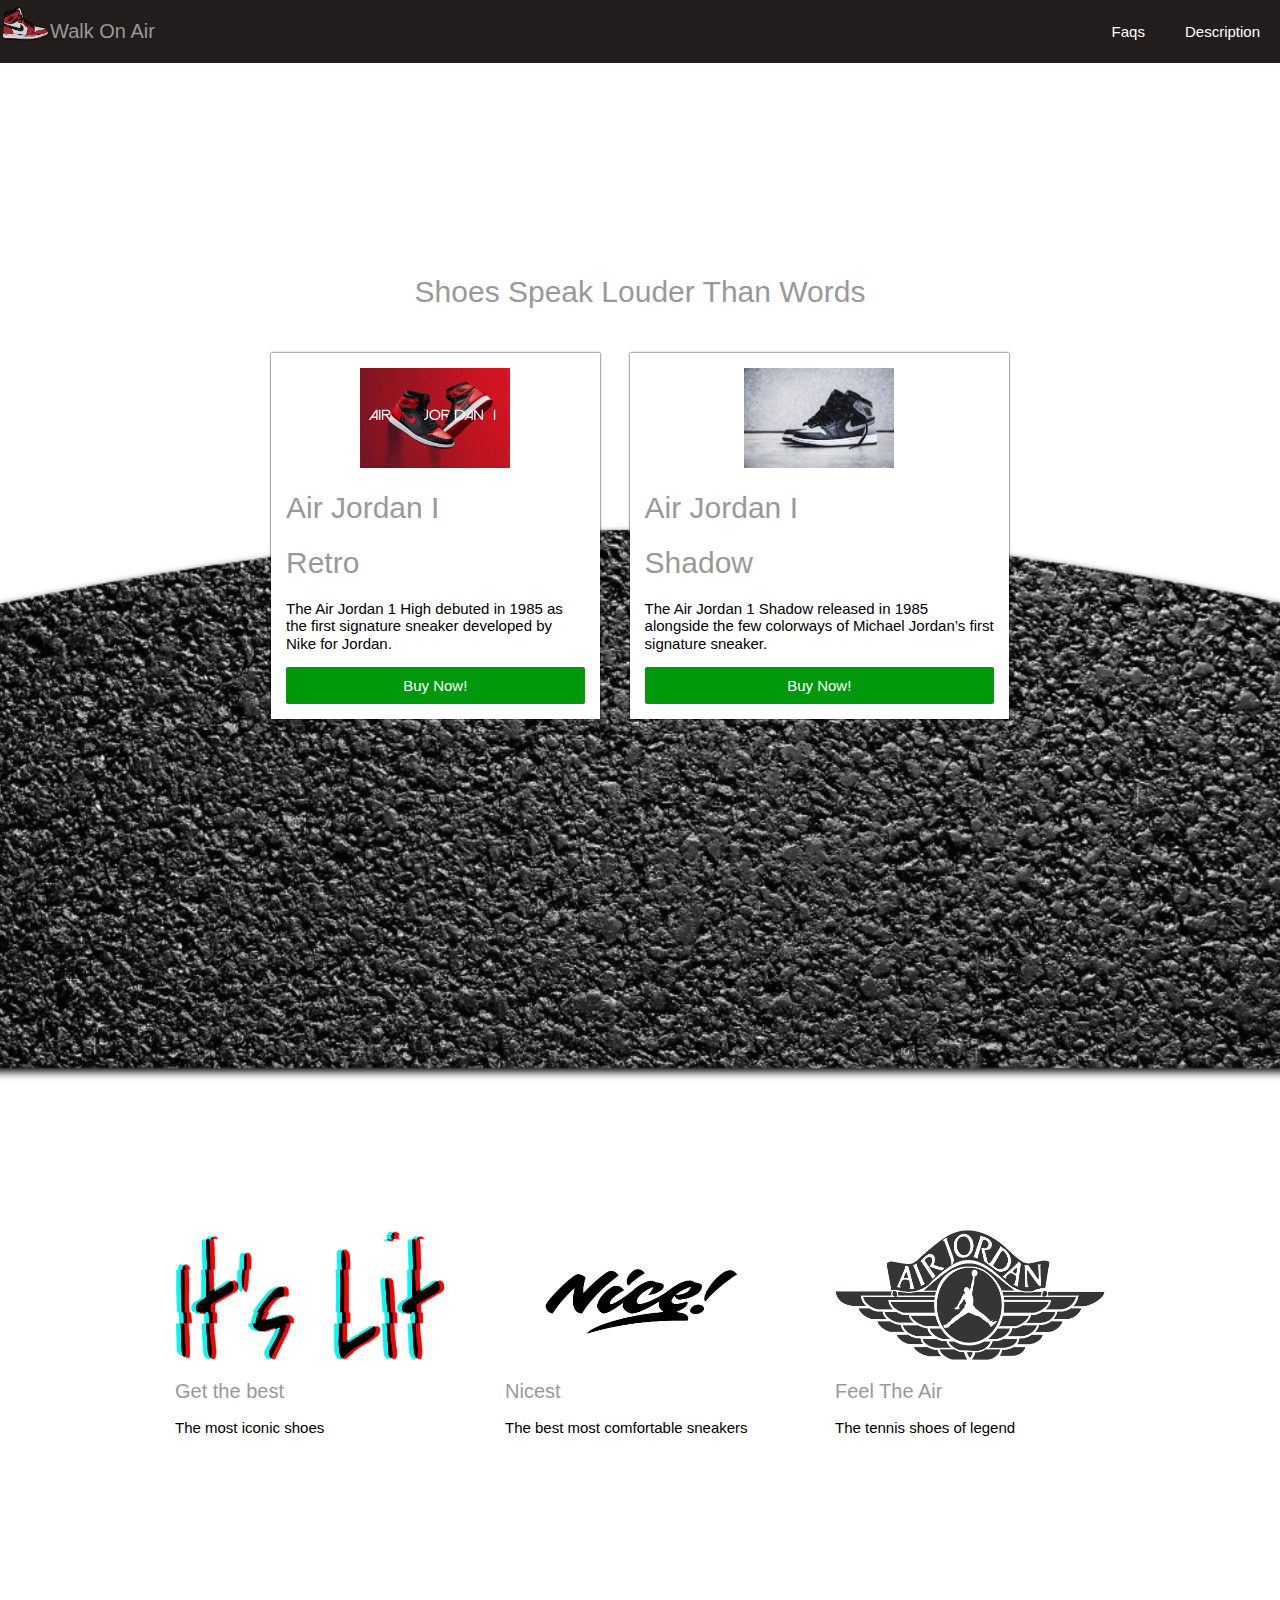
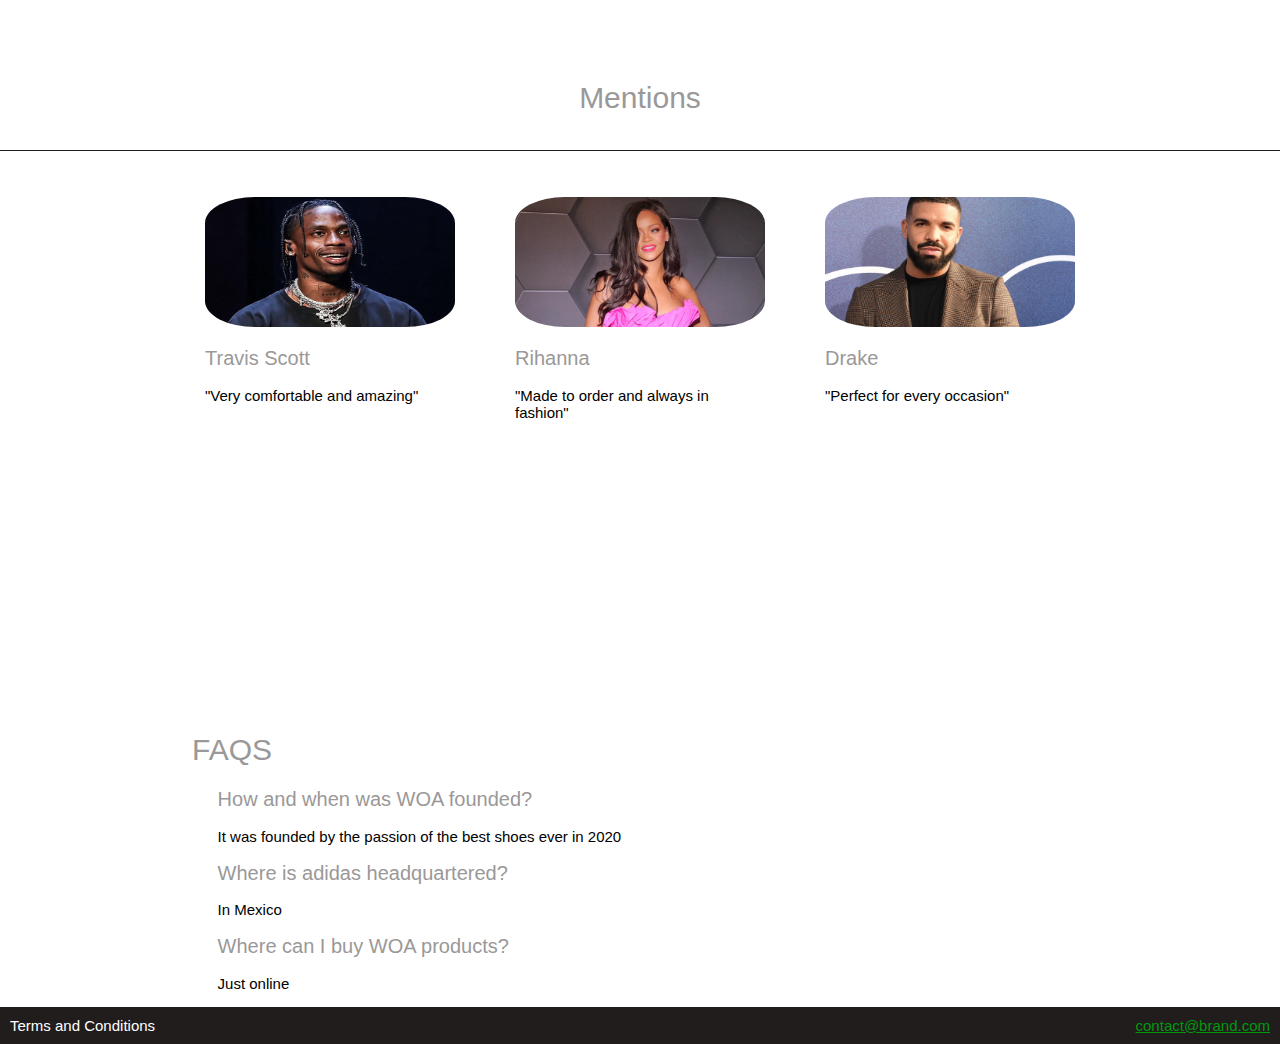
==== commit de56646f: "Before Git hub pages" ====
--- a/web/index.html
+++ b/web/index.html
@@ -25,8 +25,8 @@
 
         <div class="nav_options">
             <ul>
-                <li><a href="">Faqs</a></li>
-                <li><a href="">Description</a></li>
+                <li><a href="#id_faqs">Faqs</a></li>
+                <li><a href="#id_description">Description</a></li>
             </ul>
             <!-- <div class="option">Faqs</div>
             <div class="option">Product and Description</div> -->
@@ -74,7 +74,7 @@
     <!-- Product End -->
 
     <!-- Benefits Start -->
-    <div class="benefits fadeInUp">
+    <div class="benefits fadeInUp" id="id_description">
         <div class="benefit">
             <div class="content">
                 <div class="image_benefits">
@@ -146,9 +146,37 @@
         </div>
     </div>
     <!-- Mentions End -->
+
+    <div id="id_faqs" class="faqs_title fadeInUp">
+        <h1>FAQS</h1>
+    </div>
+    <!-- Faqs Start -->
+    <div class="faqs">
+        <div class="faq">
+            <div class="content">
+                <h2>How and when was WOA founded?</h2>
+                <p>It was founded by the passion of the best shoes ever in 2020</p>
+            </div>
+        </div>
+
+        <div class="faq">
+            <div class="content">
+                <h2>Where is adidas headquartered?</h2>
+                <p>In Mexico</p>
+            </div>
+        </div>
+
+        <div class="faq">
+            <div class="content">
+                <h2>Where can I buy WOA products?</h2>
+                <p>Just online</p>
+            </div>
+        </div>
+    </div>
+    <!-- Faqs End -->
     <!-- Footer Start -->
     <footer class="fadeInUp">
-        <div class="option">Terms and Conditions</div>
+        <div class="option term">Terms and Conditions</div>
         <div class="option contact"> <a href="mailto:con">contact@brand.com</a></div>
     </footer>
     <!-- Footer End -->
--- a/web/css/styles.css
+++ b/web/css/styles.css
@@ -224,8 +224,19 @@
     margin-top: 10px;
 }
 
-
-/* ------------------------------------------- Footer */
+/* FAQS */
+.faqs_title{
+    padding-left: 15%;
+}
+
+.faq{
+    padding-left: 17%;
+}
+
+
+
+
+/*Footer */
 footer{
     display: flex;
     justify-content: space-between;
@@ -236,4 +247,10 @@
   }
   .contact a{
     color: var(--green-color);
+  }
+
+  
+  .term:hover{
+    color: var(--gray-color);
+    cursor: pointer;
   }